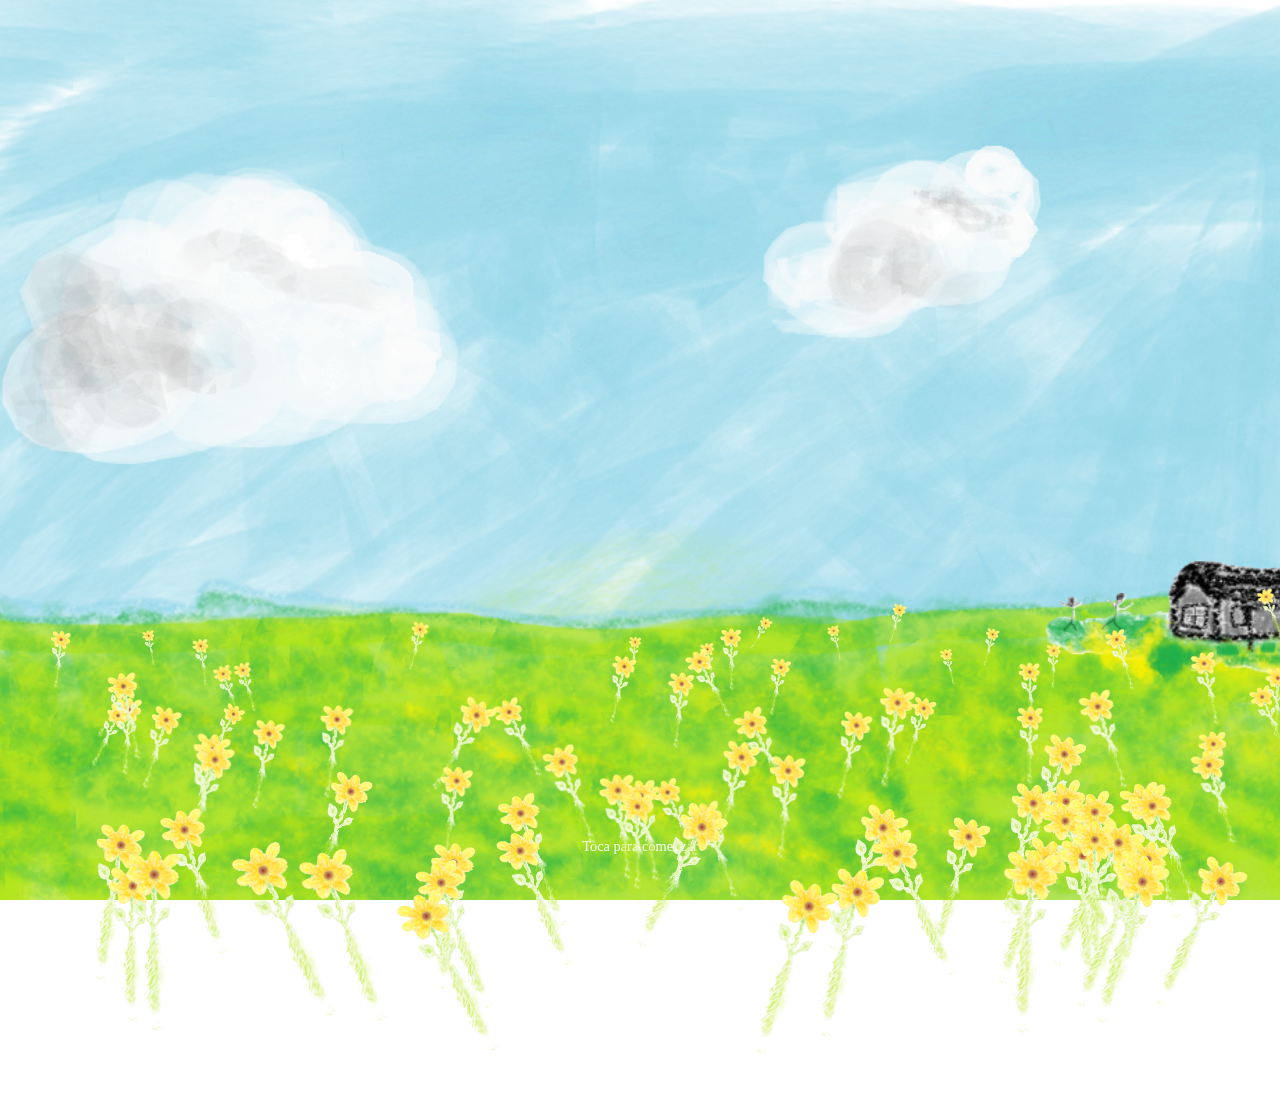
==== index.html @ fcf69df8 "fdfdfdfd" ====
<!DOCTYPE html>
<html lang="es">
<head>
  <meta charset="UTF-8">
  <meta name="viewport" content="width=device-width, initial-scale=1.0">
  <title>Mi historia</title>
  <link rel="stylesheet" href="css/style.css">
</head>
<body>

  <section id="escena-inicio" class="escena activa">
    <img src="assets/fondo.png" class="fondo" alt="">
    <!-- flores van aquí, día 2 -->
    <div id="campo-flores"></div>  
  </section>

  <section id="escena-carta" class="escena">
    <h1>Aqui habrá una carta waaza</h1>
    <!-- día 8 -->
  </section>

  <section id="escena-creditos" class="escena">
    <!-- día 12 -->
  </section>

  <audio id="audio-fondo" src="assets/audio/vientito.mp3" loop></audio>

  <p class="aviso-inicio">Toca para comenzar</p>

  <script src="js/main.js"></script>
</body>
</html>
---- css/style.css ----
* { margin: 0; padding: 0; box-sizing: border-box; }

body { overflow: hidden; width: 100vw; height: 100vh; }

.escena {
  position: absolute;
  inset: 0;
  opacity: 0;
  visibility: hidden;
  transition: opacity 1.2s ease-in-out;
  pointer-events: none;
}

.escena.activa {
  opacity: 1;
  visibility: visible;
  pointer-events: auto;
}

.fondo {
  width: 100%;
  height: 100%;
  object-fit: cover; /* la imagen cubre toda la pantalla sin deformarse */
}

.clima-elemento {
  position: absolute;
  width: 8vmin;
  top: clamp(55%, var(--top-calculado, 50%), 100%);
  z-index: 2; 
  transform-origin: bottom center;
  transform: scale(var(--escala)) rotate(var(--rot-base));
  animation: viento-flor 4s ease-in-out infinite;
}

@keyframes viento-flor {
  0%, 100% { transform: scale(var(--escala)) rotate(var(--rot-base)); }
  50%      { transform: scale(var(--escala)) rotate(calc(var(--rot-base) + 4deg)); }
}
/* aviso de inicio */
.aviso-inicio {
  position: absolute;
  bottom: 5%;
  width: 100%;
  text-align: center;
  color: white;
  font-size: 0.9rem;
  animation: parpadeo 2s ease-in-out infinite;
}

@keyframes parpadeo {
  0%, 100% { opacity: 0.3; }
  50% { opacity: 1; }
}
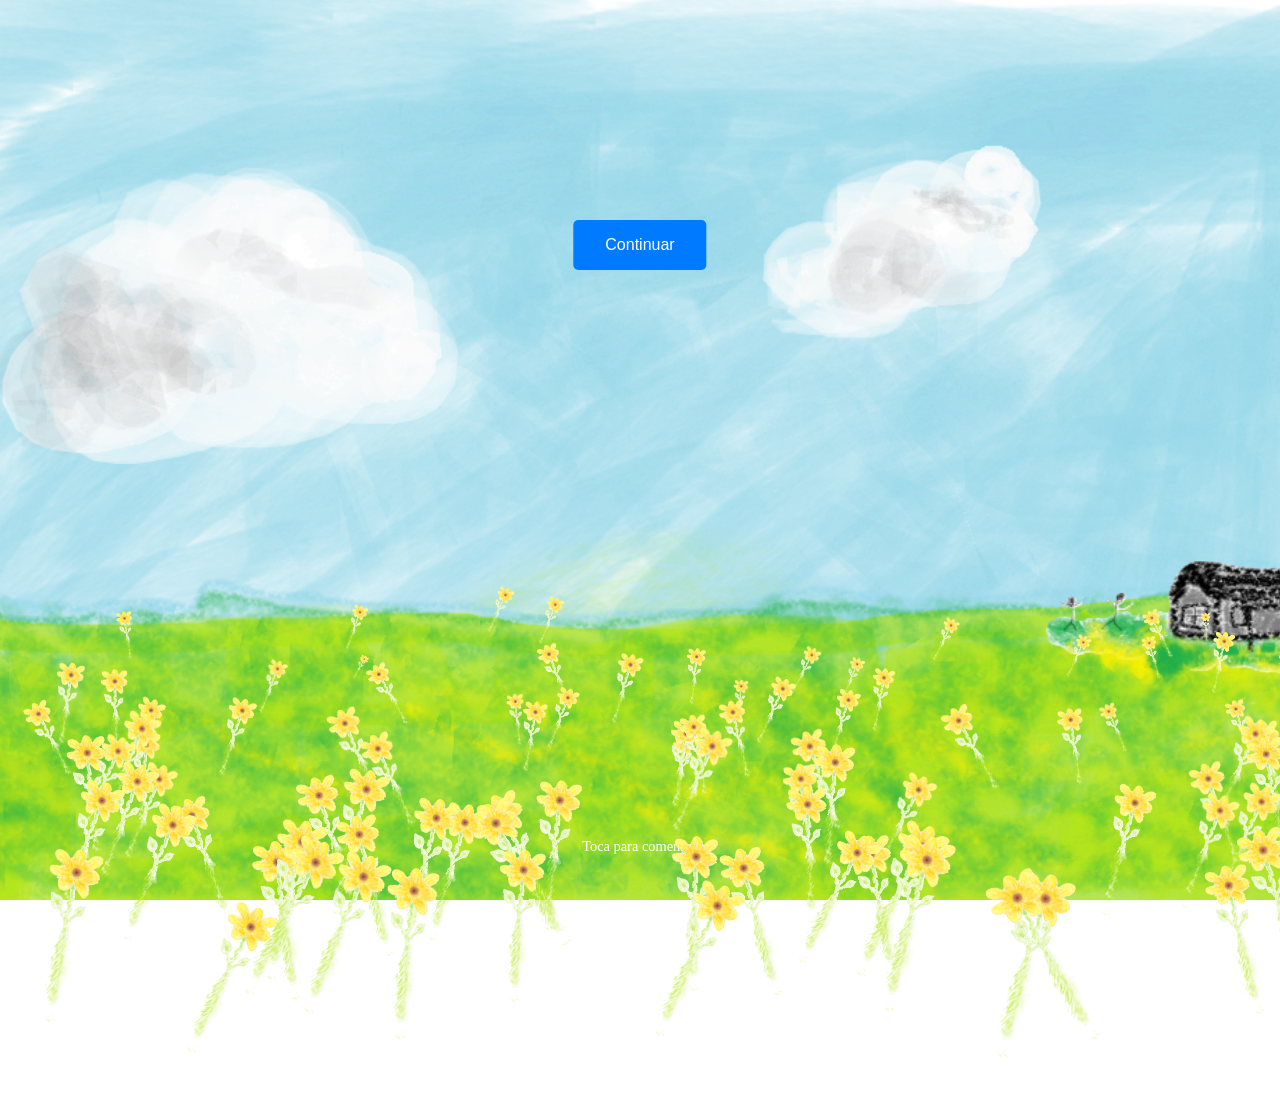
==== commit 509201f0: "Implementación de la carta" ====
--- a/index.html
+++ b/index.html
@@ -10,12 +10,19 @@
 
   <section id="escena-inicio" class="escena activa">
     <img src="assets/fondo.png" class="fondo" alt="">
+    <button id="btn-continuar">Continuar</button>
     <!-- flores van aquí, día 2 -->
     <div id="campo-flores"></div>  
   </section>
 
   <section id="escena-carta" class="escena">
-    <h1>Aqui habrá una carta waaza</h1>
+    <div class="carta">
+      <h4 class="titulo-carta">Algo</h4>
+      <p class="texto-carta">Tal vez estas palabras no tengan sentido, estén mal escritas, carezcan de sentido, tal vez cambien y muten sin rumbo fijo, no serán palabras honestas porque son algo intentando expresando algo que en per se no son. Son solo palabras escritas con un propósito vago. Expresar mi amor, mi amor que no es amor, el vacío de mis sentimientos, que parecen quemarme, que parecen abrazarme, helarme. Sin duda algo es, y es único como tú, supongo que amarte tiene algo de especial. Tal vez no haya un te amo, tal vez sea un amándote. Y amarte es algo tan grande para mí, como un universo. Quizá sea algo que no pueda explicar, y quizá no deba buscar explicarlo.
+Debo confesar que me interesé por ti por cosas muy egoístas, bueno supongo que tener la posibilidad de conocer a alguien que pueda hablarte sobre las cosas que te interesan es cuanto menos algo deseable, normal hasta cierto punto. Platonto, fue la señal quizá, tal vez Louis Wain, pero has estado en mi mente por un gran tiempo por las razones equivocadas. Alguien, no tú. Una posición que llegué a pensar que podrías ocupar, alguien interesante. Y me demostraste no sé muy bien cuantas veces que eras más que eso. Claro cada persona es más que un alguien, más que un constructo de tu mente. Y tú pues no sé, cada vez que te veía, me resultabas muy extraña, rara, bueno no sé cuántas veces te dije que eres rara, y sigues teniendo para mí esa rareza tan rara, bueno raramente raro. Y quizá por eso me causabas cierta incomodidad. Y bueno si algo te incomoda quizá algo lógico sea evitarlo. Y así fue, y así hubiera sido. Pero bueno, tú impediste eso. Hiciste tantas cosas, y supongo que ya lo dije antes, no me hace sentido. Pero eso ya dejó de importar.
+El universo es inmenso, cada estrella, imagínate si sus macroestructuras sean células y formemos parte de un ser vivo de magnitudes que no podemos imaginar, como matrioskas, pero con pequeños deslices en las proporciones. Un universo es muy grande, y no podría comparar amarte con algo de tal magnitud, porque bueno no puedo procesar un universo, pero puedo procesar el firmamento. Inmenso, precioso, e impredecible. Y no sé, pero cayendo de nuevo en cosas egoístas, eres mi cielo, y quiero verte, clara, en tormenta, vacía, en un atardecer, en un amanecer, en todo lo que quieras ser, amándote.
+</p>
+    </div>
     <!-- día 8 -->
   </section>
 
--- a/css/style.css
+++ b/css/style.css
@@ -15,6 +15,7 @@
   opacity: 1;
   visibility: visible;
   pointer-events: auto;
+  background: #f7ecd9;
 }
 
 .fondo {
@@ -51,4 +52,55 @@
 @keyframes parpadeo {
   0%, 100% { opacity: 0.3; }
   50% { opacity: 1; }
+}
+
+#btn-continuar {
+  position: absolute;
+  bottom: 70%;
+  left: 50%;
+  transform: translateX(-50%);
+  padding: 1rem 2rem;
+  background-color: #007bff;
+  color: white;
+  border: none;
+  border-radius: 5px;
+  font-size: 1rem;
+  cursor: pointer;
+}
+@keyframes aparecer-carta{
+  0%   { opacity: 0; transform: translate(-50%, -50%) scale(0.8) rotate(-3deg); }
+  60%  { opacity: 1; transform: translate(-50%, -50%) scale(1.03) rotate(1deg); }
+  100% { opacity: 1; transform: translate(-50%, -50%) scale(1) rotate(0deg); }
+}
+.carta {
+  opacity: 0;
+  position: absolute;
+  top: 50%;
+  left: 50%;
+  transform: translate(-50%, -50%);
+  width: clamp(320px, 50vw, 650px);
+  max-width: 80vh;
+  padding: 3rem 2rem;
+  background: #f7ecd9;
+  box-shadow: 0 10px 30px rgba(0,0,0,0.4);
+  border-radius: 4px;
+  max-height: 70vh;
+  overflow-y: auto;
+  scroll-behavior: smooth;
+}
+
+.titulo-carta {
+  font-size: 1.5rem;
+  margin-bottom: 1rem;
+  text-align: center;
+}
+.texto-carta {
+  font-size: clamp(0.9rem, 2.5vw, 1.3rem);
+  line-height: 1.6;
+  text-align: center;
+}
+
+#escena-carta.activa .carta {
+  animation: aparecer-carta 1.2s ease-out forwards;
+  animation-delay: 0.4s;
 }
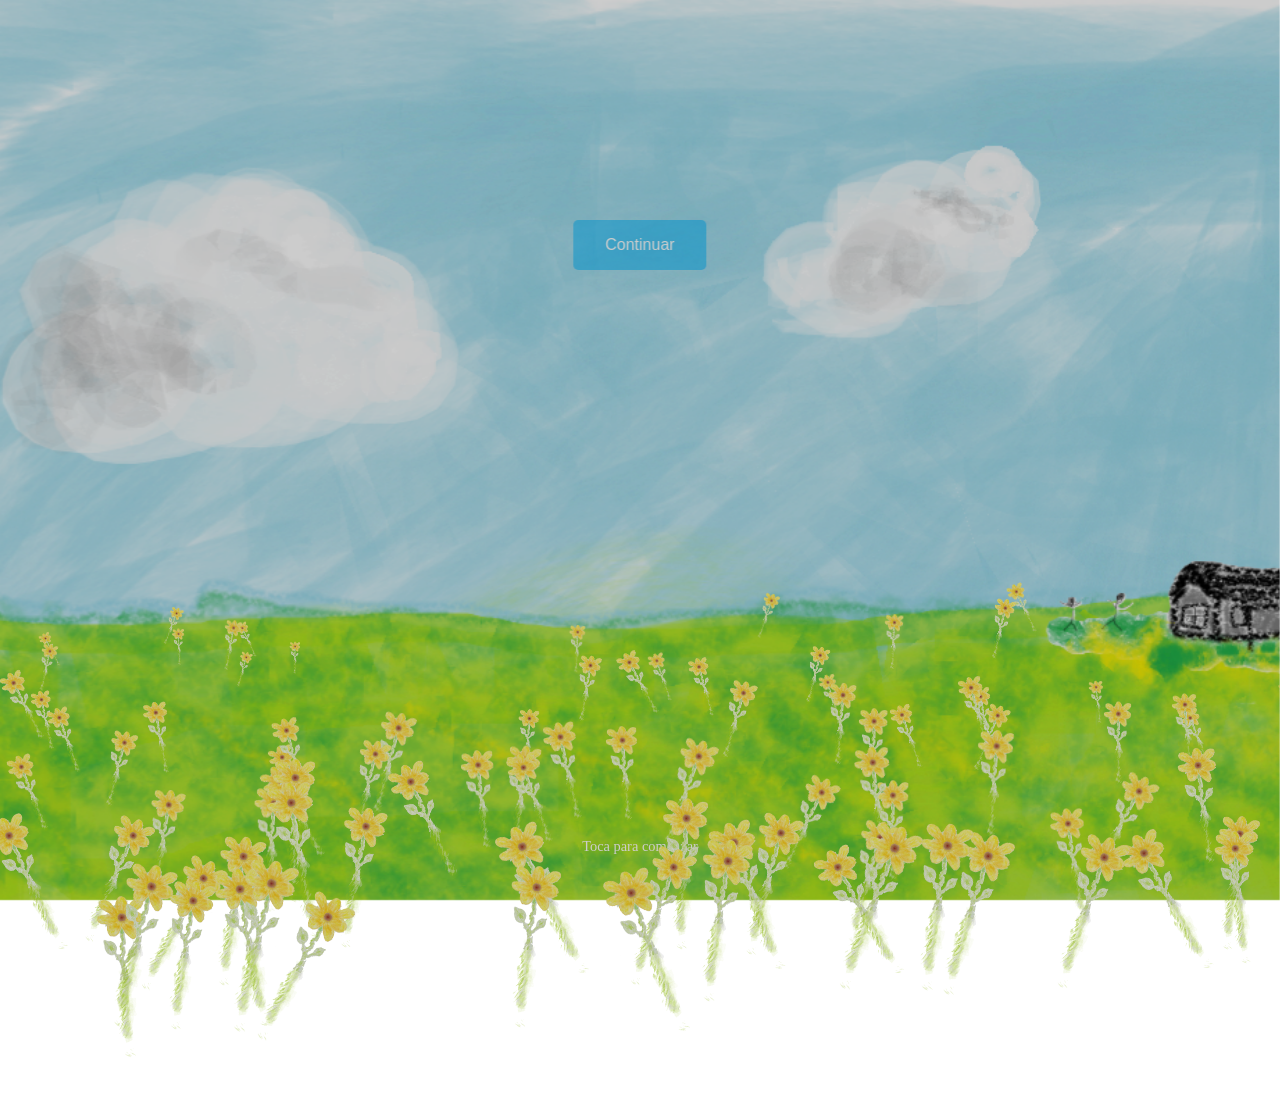
==== commit f3228624: "docs: anotar riesgos de multimedia y movil" ====
--- a/index.html
+++ b/index.html
@@ -5,35 +5,55 @@
   <meta name="viewport" content="width=device-width, initial-scale=1.0">
   <title>Mi historia</title>
   <link rel="stylesheet" href="css/style.css">
+  <script src="js/main.js" defer></script>
 </head>
 <body>
+  <section id="escena-inicio" class="escena activa">
+    <!-- Si el fondo crece en resolucion o se reemplaza por video, convendra definir dimensiones
+         o una estrategia de carga para evitar un salto visual al abrir la escena. -->
+    <img src="assets/fondo.png" class="fondo" alt="" aria-hidden="true">
+    <button id="btn-continuar" type="button" disabled>Continuar</button>
 
-  <section id="escena-inicio" class="escena activa">
-    <img src="assets/fondo.png" class="fondo" alt="">
-    <button id="btn-continuar">Continuar</button>
     <!-- flores van aquí, día 2 -->
-    <div id="campo-flores"></div>  
+    <div id="campo-flores" aria-hidden="true"></div>
+
+    <p class="aviso-inicio">Toca para comenzar</p>
   </section>
 
   <section id="escena-carta" class="escena">
     <div class="carta">
       <h4 class="titulo-carta">Algo</h4>
-      <p class="texto-carta">Tal vez estas palabras no tengan sentido, estén mal escritas, carezcan de sentido, tal vez cambien y muten sin rumbo fijo, no serán palabras honestas porque son algo intentando expresando algo que en per se no son. Son solo palabras escritas con un propósito vago. Expresar mi amor, mi amor que no es amor, el vacío de mis sentimientos, que parecen quemarme, que parecen abrazarme, helarme. Sin duda algo es, y es único como tú, supongo que amarte tiene algo de especial. Tal vez no haya un te amo, tal vez sea un amándote. Y amarte es algo tan grande para mí, como un universo. Quizá sea algo que no pueda explicar, y quizá no deba buscar explicarlo.
-Debo confesar que me interesé por ti por cosas muy egoístas, bueno supongo que tener la posibilidad de conocer a alguien que pueda hablarte sobre las cosas que te interesan es cuanto menos algo deseable, normal hasta cierto punto. Platonto, fue la señal quizá, tal vez Louis Wain, pero has estado en mi mente por un gran tiempo por las razones equivocadas. Alguien, no tú. Una posición que llegué a pensar que podrías ocupar, alguien interesante. Y me demostraste no sé muy bien cuantas veces que eras más que eso. Claro cada persona es más que un alguien, más que un constructo de tu mente. Y tú pues no sé, cada vez que te veía, me resultabas muy extraña, rara, bueno no sé cuántas veces te dije que eres rara, y sigues teniendo para mí esa rareza tan rara, bueno raramente raro. Y quizá por eso me causabas cierta incomodidad. Y bueno si algo te incomoda quizá algo lógico sea evitarlo. Y así fue, y así hubiera sido. Pero bueno, tú impediste eso. Hiciste tantas cosas, y supongo que ya lo dije antes, no me hace sentido. Pero eso ya dejó de importar.
-El universo es inmenso, cada estrella, imagínate si sus macroestructuras sean células y formemos parte de un ser vivo de magnitudes que no podemos imaginar, como matrioskas, pero con pequeños deslices en las proporciones. Un universo es muy grande, y no podría comparar amarte con algo de tal magnitud, porque bueno no puedo procesar un universo, pero puedo procesar el firmamento. Inmenso, precioso, e impredecible. Y no sé, pero cayendo de nuevo en cosas egoístas, eres mi cielo, y quiero verte, clara, en tormenta, vacía, en un atardecer, en un amanecer, en todo lo que quieras ser, amándote.
-</p>
+      <p class="texto-carta"></p>
+      <button id="btn-cerrar-carta" class="btn-qwq" type="button" disabled>Cerrar</button>
     </div>
+
     <!-- día 8 -->
   </section>
 
   <section id="escena-creditos" class="escena">
     <!-- día 12 -->
+    <div class="creditos">
+      <h2 class="titulo-creditos">Gracias por todo :3</h2>
+      <!-- Al sumar imagenes o enlaces, conservar un unico elemento por credito: asi la entrada
+           secuencial seguira siendo item por item. Los enlaces deben ser <a> reales (no <li>
+           clicables) para teclado, foco y apertura segura de destinos externos. -->
+      <ul class="lista-creditos">
+        <li class="item-credito">Zorra productions</li>
+        <li class="item-credito">Dibujado con Paint</li>
+        <li class="item-credito">Sonido ...</li>
+        <li class="item-credito">Siempre hay algo de lo que estar agradecido, y ...</li>
+        <li class="item-credito">para mi tu compañia es algo de lo que estare agradecido...</li>
+        <li class="item-credito">para el resto de mi vida </li>
+      </ul>
+    </div>
+    <!-- Si la lista incorpora multimedia alta, este boton puede competir por espacio con el
+         ultimo credito en movil; la solucion futura debe preservar el orden de revelado. -->
+    <button id="btn-final" type="button" onclick="location.href='ludovico.html'">Finalizar</button>
   </section>
 
+  <!-- Los audios se descargan aparte del peso visual: al agregar pistas, decidir cuales se
+       precargan para no retrasar el primer toque ni acumular memoria en dispositivos modestos. -->
   <audio id="audio-fondo" src="assets/audio/vientito.mp3" loop></audio>
-
-  <p class="aviso-inicio">Toca para comenzar</p>
-
-  <script src="js/main.js"></script>
+  <audio id="audio-creditos" src="assets/audio/creditos.mp3" loop></audio>
 </body>
-</html>+</html>
--- a/css/style.css
+++ b/css/style.css
@@ -1,92 +1,125 @@
-* { margin: 0; padding: 0; box-sizing: border-box; }
-
-body { overflow: hidden; width: 100vw; height: 100vh; }
-
+* {
+  box-sizing: border-box;
+  margin: 0;
+  padding: 0;
+}
+
+body {
+  width: 100vw;
+  height: 100vh;
+  overflow: hidden;
+}
+
+/* Escenas */
 .escena {
   position: absolute;
   inset: 0;
   opacity: 0;
   visibility: hidden;
-  transition: opacity 1.2s ease-in-out;
+  transition: opacity 1.2s ease-in-out, filter 1.2s ease-in-out;
   pointer-events: none;
+  /* Con imagenes grandes o video, animar filter puede requerir una capa compuesta costosa.
+     Antes de sumar multimedia conviene medirlo en movil; una capa oscura independiente suele
+     escalar mejor sin cambiar el ritmo de la transicion. */
+  filter: brightness(var(--brillo-activo));
 }
 
 .escena.activa {
+  background: #f7ecd9;
   opacity: 1;
   visibility: visible;
   pointer-events: auto;
-  background: #f7ecd9;
+  transition-delay: 0.5s;
+}
+
+#escena-inicio {
+  --brillo-activo: 0.8;
+  animation: aparecer-escena 1s ease forwards;
+}
+
+#escena-carta {
+  --brillo-activo: 1;
+}
+
+#escena-creditos {
+  --brillo-activo: 0.8;
+  background: #d9f7d91e;
 }
 
 .fondo {
   width: 100%;
   height: 100%;
-  object-fit: cover; /* la imagen cubre toda la pantalla sin deformarse */
-}
-
+  object-fit: cover;
+}
+
+/* Inicio */
+.aviso-inicio {
+  position: absolute;
+  bottom: 5%;
+  width: 100%;
+  color: white;
+  font-size: 0.9rem;
+  text-align: center;
+  animation: parpadeo 2s ease-in-out infinite;
+}
+
+#btn-continuar {
+  position: absolute;
+  bottom: 70%;
+  left: 50%;
+  padding: 1rem 2rem;
+  border: none;
+  border-radius: 5px;
+  background-color: #00b7ff83;
+  color: white;
+  font-size: 1rem;
+  cursor: pointer;
+  opacity: 0;
+  filter: brightness(0.8);
+  transform: translateX(-50%);
+  animation: aparecer-boton-inicio 0.9s ease forwards;
+}
+
+/* Flores 
+
+La parte que tiene mas logica probablemente
+*/
 .clima-elemento {
   position: absolute;
+  top: clamp(55%, var(--top-calculado, 50%), 100%);
   width: 8vmin;
-  top: clamp(55%, var(--top-calculado, 50%), 100%);
-  z-index: 2; 
+  z-index: 2;
   transform-origin: bottom center;
   transform: scale(var(--escala)) rotate(var(--rot-base));
   animation: viento-flor 4s ease-in-out infinite;
 }
 
-@keyframes viento-flor {
-  0%, 100% { transform: scale(var(--escala)) rotate(var(--rot-base)); }
-  50%      { transform: scale(var(--escala)) rotate(calc(var(--rot-base) + 4deg)); }
-}
-/* aviso de inicio */
-.aviso-inicio {
-  position: absolute;
-  bottom: 5%;
-  width: 100%;
-  text-align: center;
-  color: white;
-  font-size: 0.9rem;
-  animation: parpadeo 2s ease-in-out infinite;
-}
-
-@keyframes parpadeo {
-  0%, 100% { opacity: 0.3; }
-  50% { opacity: 1; }
-}
-
-#btn-continuar {
-  position: absolute;
-  bottom: 70%;
-  left: 50%;
-  transform: translateX(-50%);
-  padding: 1rem 2rem;
-  background-color: #007bff;
-  color: white;
-  border: none;
-  border-radius: 5px;
-  font-size: 1rem;
-  cursor: pointer;
-}
-@keyframes aparecer-carta{
-  0%   { opacity: 0; transform: translate(-50%, -50%) scale(0.8) rotate(-3deg); }
-  60%  { opacity: 1; transform: translate(-50%, -50%) scale(1.03) rotate(1deg); }
-  100% { opacity: 1; transform: translate(-50%, -50%) scale(1) rotate(0deg); }
-}
+/* Carta
+sentimentalismo, y mas cosas de ese tipo 
+*/
 .carta {
-  opacity: 0;
   position: absolute;
   top: 50%;
   left: 50%;
+  width: clamp(320px, 50vw, 650px);
+  /* max-width depende de la altura: en movil apaisado puede estrechar mas de lo esperado.
+     Al cerrar la solucion movil, usar limites por ancho y espacio seguro, sin alterar el
+     revelado palabra por palabra del contenido. */
+  max-width: 80vh;
+  max-height: 70vh;
+  padding: 3rem 2rem;
+  overflow-y: auto;
+  background: #f7ecd9;
+  border-radius: 4px;
+  box-shadow: 0 10px 30px rgba(0, 0, 0, 0.4);
+  opacity: 0;
   transform: translate(-50%, -50%);
-  width: clamp(320px, 50vw, 650px);
-  max-width: 80vh;
-  padding: 3rem 2rem;
-  background: #f7ecd9;
-  box-shadow: 0 10px 30px rgba(0,0,0,0.4);
-  border-radius: 4px;
-  max-height: 70vh;
-  overflow-y: auto;
   scroll-behavior: smooth;
+}
+
+#escena-carta.activa .carta{
+  animation: aparecer-carta 1.2s ease-out forwards;
+  animation-delay: 0.5s;
 }
 
 .titulo-carta {
@@ -94,13 +127,229 @@
   margin-bottom: 1rem;
   text-align: center;
 }
+
 .texto-carta {
   font-size: clamp(0.9rem, 2.5vw, 1.3rem);
   line-height: 1.6;
   text-align: center;
 }
 
-#escena-carta.activa .carta {
-  animation: aparecer-carta 1.2s ease-out forwards;
-  animation-delay: 0.4s;
-}+.texto-carta span {
+  display: inline-block;
+  opacity: 0;
+}
+
+#escena-carta.activa .texto-carta span {
+  /* Esta regla es parte del ritmo de la carta. Cualquier futura optimizacion debe mantener
+     un delay por palabra; cambiarlo a una animacion del parrafo volveria el regalo estatico. */
+  animation-delay: calc(var(--index) * 0.05s);
+  animation: aparecer-palabra 0.5s ease forwards;
+}
+.btn-qwq {
+  position: absolute;
+  top: 1rem;
+  right: 1rem;
+  padding: 0.5rem 1rem;
+  border: none;
+  border-radius: 5px;
+  background-color: #ff4d4d;
+  color: white;
+  cursor: pointer;
+  opacity: 0;
+  animation: aparecer-boton-carta 0.5s ease forwards;
+}
+
+.carta-desaparece {
+  animation: carta-desaparece 1.2s ease forwards;
+}
+
+/* Créditos
+   cosas y cosas wawawawa
+*/
+.creditos {
+  position: absolute;
+  inset: 0;
+  display: flex;
+  flex-direction: column;
+  align-items: center;
+  justify-content: center;
+  gap: 1.5rem;
+  color: white;
+  text-align: center;
+  /* Si los items ganan imagenes, enlaces o descripciones, definir un alto util y scroll
+     contenido dentro de esta escena; el body permanece bloqueado a proposito. */
+}
+
+.lista-creditos {
+  display: flex;
+  flex-direction: column;
+  gap: 0.8rem;
+  list-style: none;
+}
+
+.titulo-creditos,
+.item-credito {
+  font-size: clamp(0.9rem, 2.5vw, 1.2rem);
+  opacity: 0;
+  cursor: pointer;
+  transition: transform 0.3s ease, color 0.3s ease, letter-spacing 0.3s ease;
+  /* Cuando un credito sea enlace, su estado de foco debe recibir el mismo cuidado que :hover.
+     cursor:pointer por si solo no expresa interactividad a teclado. */
+}
+
+.item-credito:hover {
+  transform: scale(1.1);
+  color: #ffd27f;
+  letter-spacing: 2px;
+}
+
+#escena-creditos.activa .titulo-creditos,
+#escena-creditos.activa .item-credito {
+  opacity: 0;
+  animation: aparecer-credito 0.6s ease forwards;
+}
+
+.particula {
+  position: fixed;
+  width: 6px;
+  height: 6px;
+  background: #ffd27f;
+  border-radius: 50%;
+  pointer-events: none;
+  animation: dispersar 0.8s ease-out forwards;
+  /* Diez nodos por toque son livianos hoy, pero una galeria o muchos enlaces multiplicarian
+     creaciones y temporizadores. Mantener un limite por interaccion o reutilizar nodos sera
+     conveniente si los creditos se vuelven muy interactivos. */
+}
+
+#btn-final {
+  display: flex;
+  justify-content: center;
+  align-items: center;
+  bottom: 10%;
+  left: 50%;
+  position: absolute;
+  /* "layer" no es una propiedad CSS valida, por lo que no controla el apilado. Hoy no se
+     aprecia por la composicion actual; si llega multimedia superpuesta, definir el z-index
+     intencionalmente evitara que el boton quede oculto. */
+  layer: 20;
+  
+  padding: 1rem 2rem;
+  border: none;
+  border-radius: 5px;
+  background-color: #b700ff;
+  color: white;
+  font-size: 1rem;
+  cursor: pointer;
+  opacity: 0;
+  filter: brightness(0.8);
+  transform: translateX(-50%);
+  animation: aparecer-boton-inicio 0.9s ease forwards;
+  animation-delay: 2s;
+}
+
+/* Animaciones:
+   wiwiwiwiwiwiiwi 
+*/
+@keyframes aparecer-escena {
+  from { opacity: 0; }
+  to { opacity: 1; }
+}
+
+@keyframes aparecer-boton-inicio {
+  from { opacity: 0; filter: brightness(0.8); }
+  to { opacity: 1; filter: brightness(1); }
+}
+
+@keyframes aparecer-boton-carta {
+  from { opacity: 0; transform: translateY(-10px); }
+  to { opacity: 1; transform: translateY(0); }
+}
+
+@keyframes parpadeo {
+  0%, 100% { opacity: 0.3; }
+  50% { opacity: 1; }
+}
+
+@keyframes viento-flor {
+  0%, 100% { transform: scale(var(--escala)) rotate(var(--rot-base)); }
+  50% { transform: scale(var(--escala)) rotate(calc(var(--rot-base) + 4deg)); }
+}
+
+@keyframes aparecer-carta {
+  0% { opacity: 0; transform: translate(-50%, -50%) scale(0.8) rotate(-3deg); }
+  60% { opacity: 1; transform: translate(-50%, -50%) scale(1.03) rotate(1deg); }
+  100% { opacity: 1; transform: translate(-50%, -50%) scale(1) rotate(0deg); }
+}
+
+@keyframes aparecer-palabra {
+  from { opacity: 0; transform: translateY(5px); }
+  to { opacity: 1; transform: translateY(0); }
+}
+
+@keyframes carta-desaparece {
+  0% { opacity: 1; transform: translate(-50%, -50%) scale(1) rotate(0deg); filter: brightness(1); }
+  40% { opacity: 1; transform: translate(-50%, -50%) scale(1.03) rotate(1deg); filter: brightness(0.8); }
+  60% { opacity: 1; transform: translate(-50%, -50%) scale(1.03) rotate(-1deg); filter: brightness(0.6); }
+  80% { opacity: 1; transform: translate(-50%, -50%) scale(1.03) rotate(1deg); filter: brightness(0.4); }
+  100% { opacity: 0; transform: translate(-50%, -50%); filter: brightness(0); }
+}
+
+@keyframes aparecer-credito {
+  from { opacity: 0; transform: translateY(10px); }
+  to { opacity: 1; transform: translateY(0); }
+}
+
+@keyframes dispersar {
+  to {
+    transform: translate(calc(-40px + 80px * var(--rand, 0.5)), -40px);
+    opacity: 0;
+  }
+}
+
+/*
+Accesibilidad
+*/
+
+@media (max-width: 600px) {
+  .item-credito {
+    font-size: 1rem; /* fuerza un tamaño fijo en pantallas chicas, si clamp no basta */
+  }
+
+  #btn-continuar,
+  .btn-qwq {
+    padding: 0.7rem 1.4rem; /* botones un poco más chicos en celular */
+  }
+}
+
+html, body {
+  height: 100dvh; /* dvh = "dynamic viewport height", se ajusta solo al espacio real visible */
+  /* Revisar tambien env(safe-area-inset-*) en telefonos con recortes; los controles cercanos
+     al borde pueden perder comodidad aunque la altura dinamica sea correcta. */
+  overflow: hidden;
+}
+
+.escena {
+  height: 100dvh; /* reemplaza cualquier 100vh que tengas */
+}
+
+.fondo {
+  object-fit: cover;
+  object-position: center center; /* default: recorta parejo de los 4 lados */
+}
+
+@media (max-width: 600px) and (orientation: portrait) {
+  .fondo {
+    object-position: 30% top; /* ajusta hasta que la casa quede centrada en vertical */
+  }
+
+  .clima-elemento {
+    display: none; /* opcional: oculta capas de flores que solo aportan profundidad en horizontal */
+  }
+
+  .clima-elemento:nth-child(-n+20) {
+    /* Este limite depende del orden de insercion. Si se agregan capas o tipos de elementos,
+       convendra basarlo en data-layer para conservar la profundidad visual con menos trabajo. */
+    display: block; /* pero muestra las primeras N (las más cercanas al frente, presumiblemente) */
+  }
+}
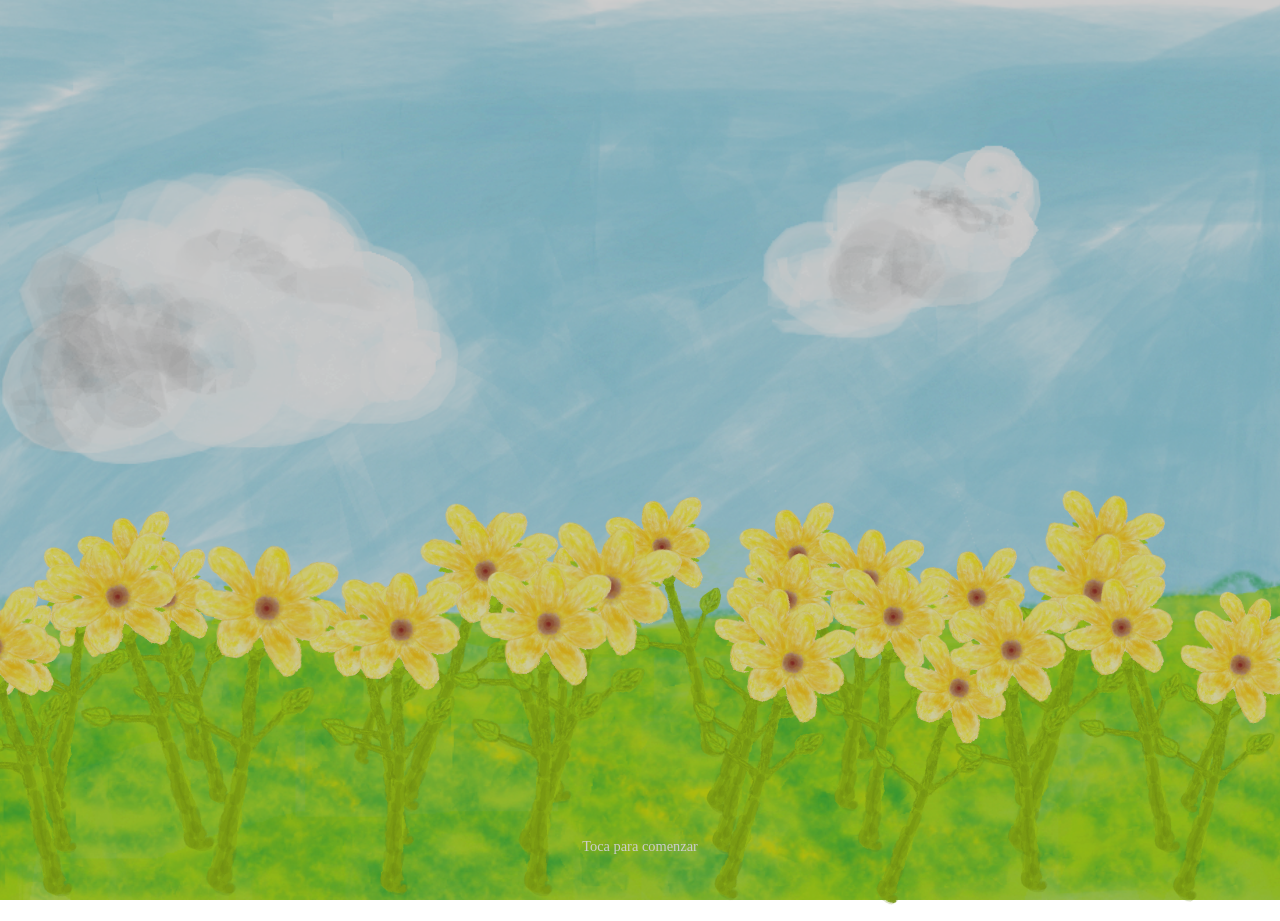
==== commit 72416fb4: "cambio masivo codex" ====
--- a/index.html
+++ b/index.html
@@ -5,14 +5,16 @@
   <meta name="viewport" content="width=device-width, initial-scale=1.0">
   <title>Mi historia</title>
   <link rel="stylesheet" href="css/style.css">
-  <script src="js/main.js" defer></script>
+  <script src="js/main.js" type="module"></script>
 </head>
 <body>
   <section id="escena-inicio" class="escena activa">
     <!-- Si el fondo crece en resolucion o se reemplaza por video, convendra definir dimensiones
          o una estrategia de carga para evitar un salto visual al abrir la escena. -->
-    <img src="assets/fondo.png" class="fondo" alt="" aria-hidden="true">
-    <button id="btn-continuar" type="button" disabled>Continuar</button>
+    <img src="assets/fondoprueba.png" class="fondo" alt="" aria-hidden="true">
+    
+    <img src="assets/cats event/01_33.png" class="gato gato-intermedio" alt="Continuar" role="button" tabindex="0" data-transition-cat data-cat-role="intermediate">
+    <img src="assets/cats event/01_38.png" class="gato gato-final" alt="" aria-hidden="true" data-cat-role="final">
 
     <!-- flores van aquí, día 2 -->
     <div id="campo-flores" aria-hidden="true"></div>
@@ -24,8 +26,9 @@
     <div class="carta">
       <h4 class="titulo-carta">Algo</h4>
       <p class="texto-carta"></p>
-      <button id="btn-cerrar-carta" class="btn-qwq" type="button" disabled>Cerrar</button>
     </div>
+    <img src="assets/cats event/01_33.png" class="gato gato-intermedio" alt="Continuar" role="button" tabindex="0" data-transition-cat data-cat-role="intermediate">
+    <img src="assets/cats event/01_38.png" class="gato gato-final" alt="" aria-hidden="true" data-cat-role="final">
 
     <!-- día 8 -->
   </section>
@@ -37,10 +40,25 @@
       <!-- Al sumar imagenes o enlaces, conservar un unico elemento por credito: asi la entrada
            secuencial seguira siendo item por item. Los enlaces deben ser <a> reales (no <li>
            clicables) para teclado, foco y apertura segura de destinos externos. -->
-      <ul class="lista-creditos">
+      <ul class="lista-creditos" data-auto-align="alternate">
+        <li class="item-credito item-credito-media" data-align="left">
+          <img src="assets/credits items/idea base original.png" alt="Idea base original">
+        </li>
+        <li class="item-credito item-credito-media" data-align="right">
+          <img src="assets/credits items/primera flor.png" alt="Primera flor">
+        </li>
+        <li class="item-credito item-credito-media" data-align="left">
+          <img src="assets/credits items/asi se veria.png" alt="Asi se veria">
+        </li>
+        <li class="item-credito item-credito-media" data-align="right">
+          <img src="assets/credits items/sayori.jpg" alt="Sayori">
+        </li>
+        <li class="item-credito item-credito-media" data-align="left">
+          <img src="assets/credits items/asi era.png" alt="Asi era">
+        </li>
         <li class="item-credito">Zorra productions</li>
         <li class="item-credito">Dibujado con Paint</li>
-        <li class="item-credito">Sonido ...</li>
+        <li class="item-credito"><a href="https://music.youtube.com" target="_blank" rel="noopener noreferrer">Sonido disponible aqui, tocame</a></li>
         <li class="item-credito">Siempre hay algo de lo que estar agradecido, y ...</li>
         <li class="item-credito">para mi tu compañia es algo de lo que estare agradecido...</li>
         <li class="item-credito">para el resto de mi vida </li>
@@ -55,5 +73,6 @@
        precargan para no retrasar el primer toque ni acumular memoria en dispositivos modestos. -->
   <audio id="audio-fondo" src="assets/audio/vientito.mp3" loop></audio>
   <audio id="audio-creditos" src="assets/audio/creditos.mp3" loop></audio>
+  <audio id="audio-gato" src="assets/audio/click sound gato.mp3" preload="metadata"></audio>
 </body>
 </html>
--- a/css/style.css
+++ b/css/style.css
@@ -25,7 +25,7 @@
 }
 
 .escena.activa {
-  background: #f7ecd9;
+  background: var(--background-color);
   opacity: 1;
   visibility: visible;
   pointer-events: auto;
@@ -39,11 +39,12 @@
 
 #escena-carta {
   --brillo-activo: 1;
+  --background-color: #f7ecd9;
 }
 
 #escena-creditos {
   --brillo-activo: 0.8;
-  background: #d9f7d91e;
+  --background-color: #000;
 }
 
 .fondo {
@@ -63,22 +64,74 @@
   animation: parpadeo 2s ease-in-out infinite;
 }
 
-#btn-continuar {
-  position: absolute;
-  bottom: 70%;
+.gato{
+  opacity: 0;
+  visibility: hidden;
+  position: absolute;
+  bottom: 0;
   left: 50%;
-  padding: 1rem 2rem;
-  border: none;
-  border-radius: 5px;
-  background-color: #00b7ff83;
-  color: white;
-  font-size: 1rem;
+  width: clamp(150px, 20vw, 300px);
+  transform: translateX(-50%);
+  transition: opacity 0.45s ease, visibility 0.45s ease, filter 0.25s ease, transform 0.25s ease;
+  user-select: none;
+  pointer-events: none;
+  z-index: 8;
+  will-change: opacity, transform, filter;
+}
+
+.gato-visible {
+  opacity: 1;
+  visibility: visible;
+}
+
+.gato-intermedio {
   cursor: pointer;
-  opacity: 0;
-  filter: brightness(0.8);
-  transform: translateX(-50%);
-  animation: aparecer-boton-inicio 0.9s ease forwards;
-}
+}
+
+.gato-intermedio.gato-visible {
+  pointer-events: auto;
+  cursor: pointer;
+  filter: brightness(1.02) drop-shadow(0 0 10px rgba(255, 214, 136, 0.18));
+  animation: respirar-gato 1.7s ease-in-out infinite;
+}
+
+.gato-intermedio:hover,
+.gato-intermedio:focus-visible {
+  filter: brightness(1.18) drop-shadow(0 0 14px rgba(255, 210, 127, 0.85));
+  outline: none;
+}
+
+.gato-intermedio:focus-visible {
+  filter: brightness(1.2) drop-shadow(0 0 14px rgba(255, 210, 127, 0.95));
+}
+
+.gato-intermedio[aria-disabled="true"] {
+  pointer-events: none;
+}
+
+.gato-oculto {
+  opacity: 0;
+  visibility: hidden;
+  pointer-events: none;
+}
+
+.gato-final {
+  z-index: 20;
+  pointer-events: none;
+  transform-origin: bottom center;
+  opacity: 0;
+  visibility: hidden;
+}
+
+.gato-final.gato-visible {
+  opacity: 1;
+  visibility: visible;
+}
+
+.gato-final.gato-transicionando {
+  animation: gato-llena-pantalla var(--cat-transition-duration, 1.8s) ease-in forwards;
+}
+
 
 /* Flores 
 
@@ -109,7 +162,7 @@
   max-height: 70vh;
   padding: 3rem 2rem;
   overflow-y: auto;
-  background: #f7ecd9;
+  background: var(--background-color);
   border-radius: 4px;
   box-shadow: 0 10px 30px rgba(0, 0, 0, 0.4);
   opacity: 0;
@@ -172,10 +225,14 @@
   display: flex;
   flex-direction: column;
   align-items: center;
-  justify-content: center;
+  justify-content: flex-start;
   gap: 1.5rem;
+  padding: min(8vh, 4rem) clamp(1rem, 4vw, 4rem) 18vh;
   color: white;
   text-align: center;
+  overflow-y: auto;
+  overscroll-behavior: contain;
+  scroll-behavior: smooth;
   /* Si los items ganan imagenes, enlaces o descripciones, definir un alto util y scroll
      contenido dentro de esta escena; el body permanece bloqueado a proposito. */
 }
@@ -183,7 +240,9 @@
 .lista-creditos {
   display: flex;
   flex-direction: column;
-  gap: 0.8rem;
+  align-items: center;
+  width: min(88vw, 860px);
+  gap: 1rem;
   list-style: none;
 }
 
@@ -192,15 +251,59 @@
   font-size: clamp(0.9rem, 2.5vw, 1.2rem);
   opacity: 0;
   cursor: pointer;
-  transition: transform 0.3s ease, color 0.3s ease, letter-spacing 0.3s ease;
+  transition: transform 0.3s ease, color 0.3s ease;
   /* Cuando un credito sea enlace, su estado de foco debe recibir el mismo cuidado que :hover.
      cursor:pointer por si solo no expresa interactividad a teclado. */
 }
 
+.item-credito {
+  display: flex;
+  justify-content: center;
+  width: 100%;
+  max-width: 760px;
+  line-height: 1.4;
+}
+
+.item-credito a {
+  color: inherit;
+  text-decoration: underline;
+  text-underline-offset: 0.22em;
+}
+
+.item-credito-media {
+  cursor: default;
+}
+
+.item-credito-media[data-align="left"] {
+  justify-content: flex-start;
+}
+
+.item-credito-media[data-align="right"] {
+  justify-content: flex-end;
+}
+
+.item-credito-media img {
+  display: block;
+  max-width: min(72vw, 520px);
+  max-height: min(38vh, 360px);
+  width: auto;
+  height: auto;
+  object-fit: contain;
+  border-radius: 6px;
+}
+
 .item-credito:hover {
-  transform: scale(1.1);
+  transform: scale(1.04);
   color: #ffd27f;
-  letter-spacing: 2px;
+}
+
+.item-credito-media:hover {
+  transform: none;
+}
+
+.item-credito-media:hover img {
+  transform: scale(1.02);
+  transition: transform 0.3s ease;
 }
 
 #escena-creditos.activa .titulo-creditos,
@@ -229,10 +332,7 @@
   bottom: 10%;
   left: 50%;
   position: absolute;
-  /* "layer" no es una propiedad CSS valida, por lo que no controla el apilado. Hoy no se
-     aprecia por la composicion actual; si llega multimedia superpuesta, definir el z-index
-     intencionalmente evitara que el boton quede oculto. */
-  layer: 20;
+  z-index: 20;
   
   padding: 1rem 2rem;
   border: none;
@@ -261,6 +361,27 @@
   to { opacity: 1; filter: brightness(1); }
 }
 
+@keyframes respirar-gato {
+  0%, 100% { transform: translateX(-50%) translateY(0) scale(1); }
+  50% { transform: translateX(-50%) translateY(-8px) scale(1.04); }
+}
+
+@keyframes gato-llena-pantalla {
+  0% {
+    opacity: 0;
+    width: clamp(150px, 20vw, 300px);
+    transform: translateX(-50%) translateY(0) scale(0.85);
+  }
+  18% {
+    opacity: 1;
+  }
+  100% {
+    opacity: 1;
+    width: 120vmax;
+    transform: translateX(-50%) translateY(10%) scale(1);
+  }
+}
+
 @keyframes aparecer-boton-carta {
   from { opacity: 0; transform: translateY(-10px); }
   to { opacity: 1; transform: translateY(0); }
@@ -316,9 +437,23 @@
     font-size: 1rem; /* fuerza un tamaño fijo en pantallas chicas, si clamp no basta */
   }
 
-  #btn-continuar,
   .btn-qwq {
     padding: 0.7rem 1.4rem; /* botones un poco más chicos en celular */
+  }
+
+  .lista-creditos {
+    width: min(92vw, 520px);
+  }
+
+  .item-credito-media,
+  .item-credito-media[data-align="left"],
+  .item-credito-media[data-align="right"] {
+    justify-content: center;
+  }
+
+  .item-credito-media img {
+    max-width: 82vw;
+    max-height: 34vh;
   }
 }
 
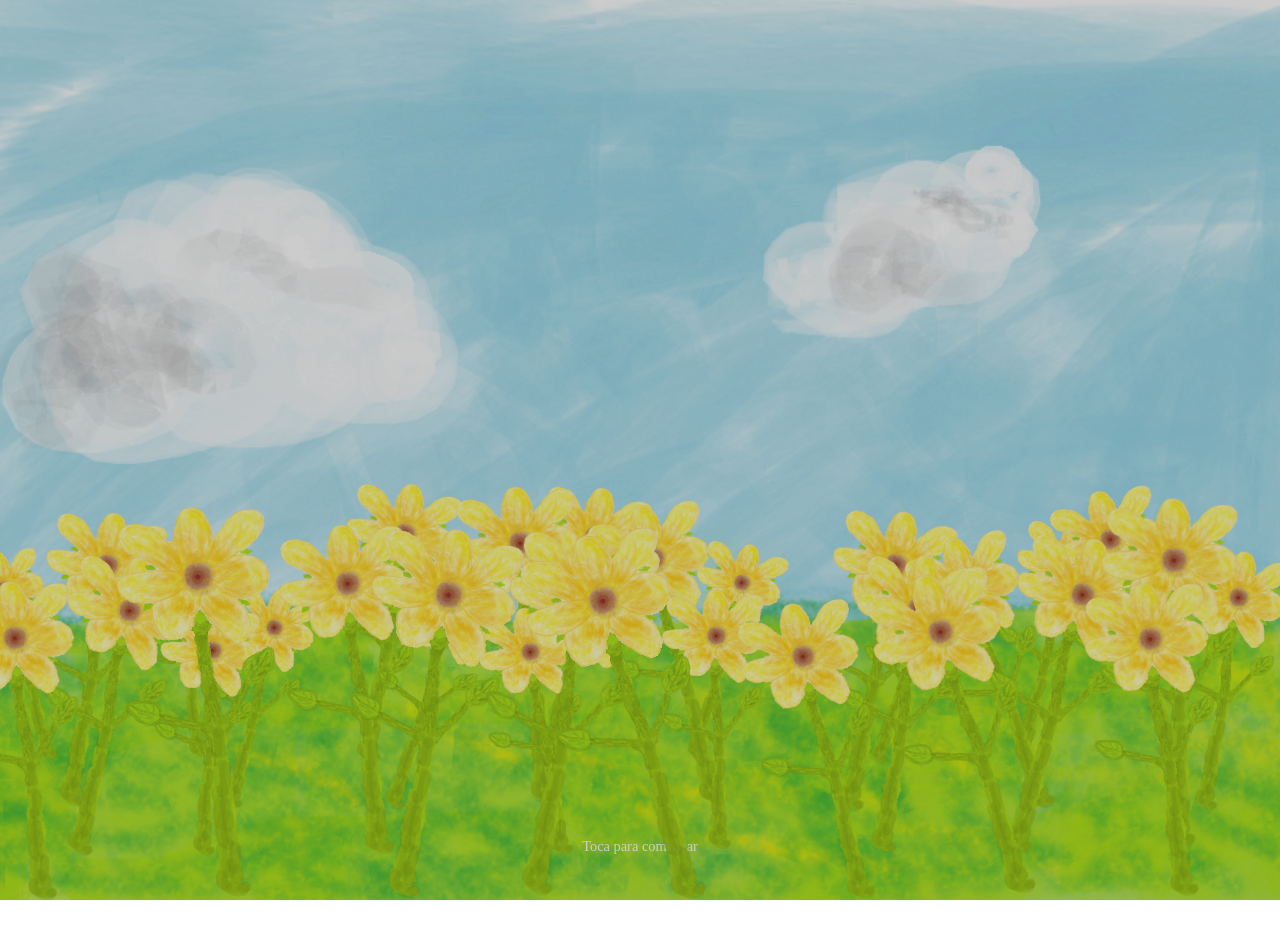
==== commit 66f9bc37: "oztias" ====
--- a/index.html
+++ b/index.html
@@ -44,18 +44,36 @@
         <li class="item-credito item-credito-media" data-align="left">
           <img src="assets/credits items/idea base original.png" alt="Idea base original">
         </li>
+        <li class="item-credito">Idea base original</li>
         <li class="item-credito item-credito-media" data-align="right">
           <img src="assets/credits items/primera flor.png" alt="Primera flor">
         </li>
+        <li class="item-credito">Primera flor...</li>
+        <li class="item-credito">si ya se esta fea</li>
         <li class="item-credito item-credito-media" data-align="left">
           <img src="assets/credits items/asi se veria.png" alt="Asi se veria">
         </li>
+        <li class="item-credito">Asi se hubiera visto sin limitaciones de codigo</li>
+        <li class="item-credito item-credito-media" data-align="right">
+          <img src="assets/credits items/unu.jfif" alt="unu">
+        </li>
+        <li class="item-credito">hubiera estado mejor un canva para esto qwq</li>
         <li class="item-credito item-credito-media" data-align="right">
           <img src="assets/credits items/sayori.jpg" alt="Sayori">
         </li>
+        <li class="item-credito">Pero me esforce ok, aunque no parezca qwq</li>
         <li class="item-credito item-credito-media" data-align="left">
           <img src="assets/credits items/asi era.png" alt="Asi era">
         </li>
+        <li class="item-credito">Me gusta la flor que dibuje :p ...</li>
+        <li class="item-credito">no le hagas bulling a mi flor qwq</li>
+        <li class="item-credito">en fin, todo tiene un final</li>
+        <li class="item-credito">incluso los finales tienen finales</li>
+        <li class="item-credito">...</li>
+        <li class="item-credito">...</li>
+        <li class="item-credito">y este es ya el final del final</li>
+        <li class="item-credito">Te gusto?</li>
+        <li class="item-credito">...</li>
         <li class="item-credito">Zorra productions</li>
         <li class="item-credito">Dibujado con Paint</li>
         <li class="item-credito"><a href="https://music.youtube.com" target="_blank" rel="noopener noreferrer">Sonido disponible aqui, tocame</a></li>
